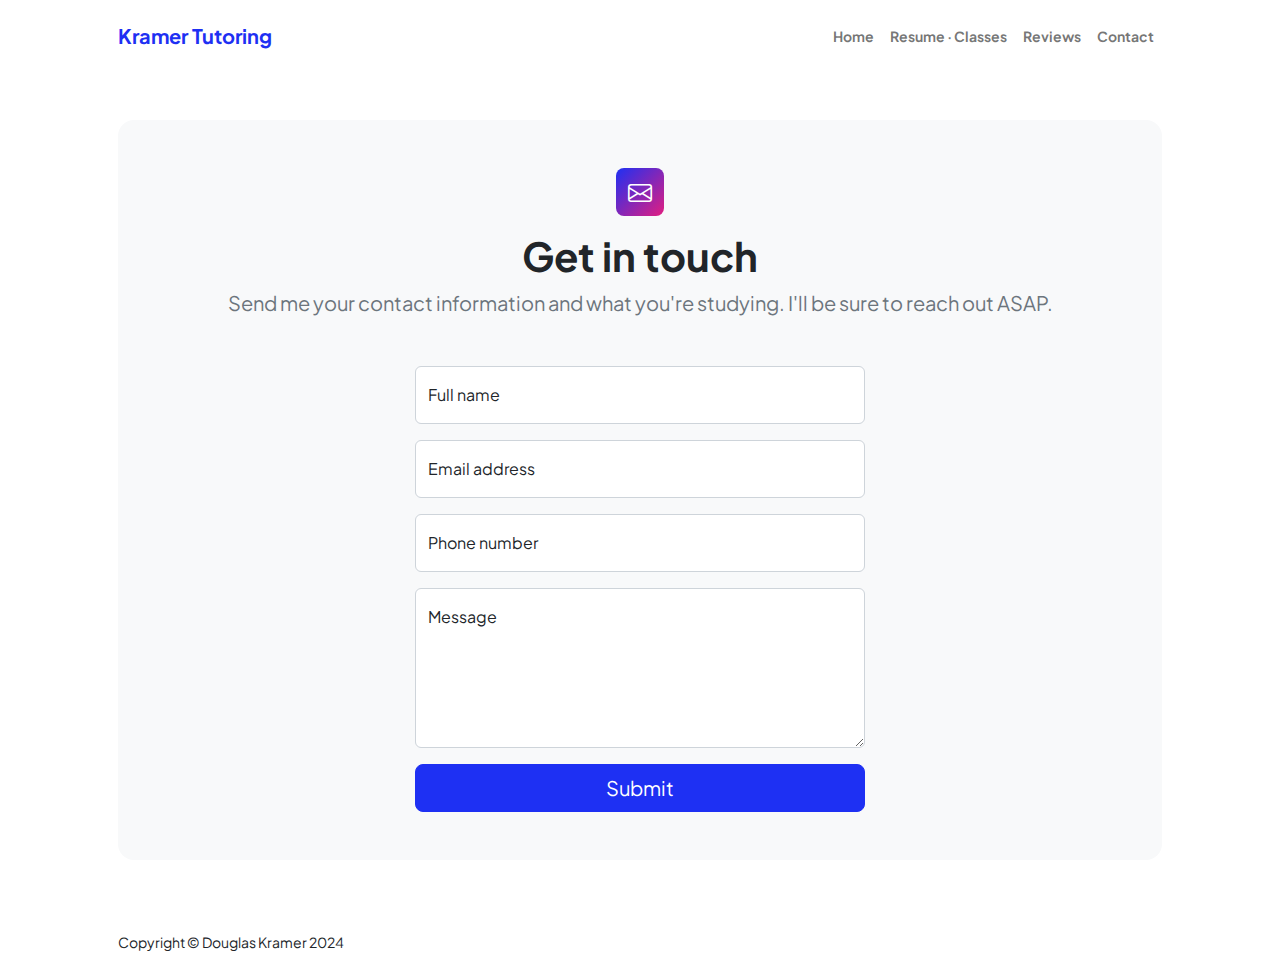
==== contact.html @ 2ce63cd3 "new icon" ====
<!DOCTYPE html>
<html lang="en">
    <head>
        <meta charset="utf-8" />
        <meta name="viewport" content="width=device-width, initial-scale=1, shrink-to-fit=no" />
        <meta name="description" content />
        <meta name="author" content />
        <title>Modern Business - Start Bootstrap Template</title>
        <!-- Favicon-->
        <link rel="icon" type="image/x-icon" href="assets/icon.ico" />
        <!-- Custom Google font-->
        <link rel="preconnect" href="https://fonts.googleapis.com" />
        <link rel="preconnect" href="https://fonts.gstatic.com" crossorigin />
        <link href="https://fonts.googleapis.com/css2?family=Plus+Jakarta+Sans:wght@100;200;300;400;500;600;700;800;900&amp;display=swap" rel="stylesheet" />
        <!-- Bootstrap icons-->
        <link href="https://cdn.jsdelivr.net/npm/bootstrap-icons@1.8.1/font/bootstrap-icons.css" rel="stylesheet" />
        <!-- Core theme CSS (includes Bootstrap)-->
        <link href="css/styles.css" rel="stylesheet" />
    </head>
    <body class="d-flex flex-column">
        <main class="flex-shrink-0">
            <!-- Navigation-->
            <nav class="navbar navbar-expand-lg navbar-light bg-white py-3">
                <div class="container px-5">
                    <a class="navbar-brand" href="index.html"><span class="fw-bolder text-primary">Kramer Tutoring</span></a>
                    <button class="navbar-toggler" type="button" data-bs-toggle="collapse" data-bs-target="#navbarSupportedContent" aria-controls="navbarSupportedContent" aria-expanded="false" aria-label="Toggle navigation"><span class="navbar-toggler-icon"></span></button>
                    <div class="collapse navbar-collapse" id="navbarSupportedContent">
                        <ul class="navbar-nav ms-auto mb-2 mb-lg-0 small fw-bolder">
                            <li class="nav-item"><a class="nav-link" href="index.html">Home</a></li>
                            <li class="nav-item"><a class="nav-link" href="resume.html">Resume &middot; Classes</a></li>
                            <li class="nav-item"><a class="nav-link" href="reviews.html">Reviews</a></li>
                            <li class="nav-item"><a class="nav-link" href="contact.html">Contact</a></li>
                        </ul>
                    </div>
                </div>
            </nav>
            <!-- Page content-->
            <section class="py-5">
                <div class="container px-5">
                    <!-- Contact form-->
                    <div class="bg-light rounded-4 py-5 px-4 px-md-5">
                        <div class="text-center mb-5">
                            <div class="feature bg-primary bg-gradient-primary-to-secondary text-white rounded-3 mb-3"><i class="bi bi-envelope"></i></div>
                            <h1 class="fw-bolder">Get in touch</h1>
                            <p class="lead fw-normal text-muted mb-0">Send me your contact information and what you're studying. I'll be sure to reach out ASAP.</p>
                        </div>
                        <div class="row gx-5 justify-content-center">
                            <div class="col-lg-8 col-xl-6">
                                <!-- * * * * * * * * * * * * * * *-->
                                <!-- * *  Contact Form * *-->
                                <!-- * * * * * * * * * * * * * * *-->
                                <form id="contactForm" action="https://formspree.io/f/xdoqazgz" method="POST">

                                    <!-- Name input-->
                                    <div class="form-floating mb-3">
                                        <input class="form-control" id="name" type="text" name="name" placeholder="Enter your name..." required="" />
                                        <label for="name">Full name</label>
                                        <div class="invalid-feedback" data-sb-feedback="name:required">A name is required.</div>
                                    </div>
                                    <!-- Email address input-->
                                    <div class="form-floating mb-3">
                                        <input class="form-control" id="email" type="email" name="email" placeholder="name@example.com" required=""/>
                                        <label for="email">Email address</label>
                                        <div class="invalid-feedback" data-sb-feedback="email:required">An email is required.</div>
                                        <div class="invalid-feedback" data-sb-feedback="email:email">Email is not valid.</div>
                                    </div>
                                    <!-- Phone number input-->
                                    <div class="form-floating mb-3">
                                        <input class="form-control" id="phone" type="tel" name="phone" placeholder="(123) 456-7890" />
                                        <label for="phone">Phone number</label>
                                    </div>
                                    <!-- Message input-->
                                    <div class="form-floating mb-3">
                                        <textarea class="form-control" id="message" type="text" name="message" placeholder="Enter your message here..." style="height: 10rem" required=""></textarea>
                                        <label for="message">Message</label>
                                        <div class="invalid-feedback" data-sb-feedback="message:required">A message is required.</div>
                                    </div>
                                    <!-- Submit Button-->
                                    <div class="d-grid"><button class="btn btn-primary btn-lg" id="submitButton" type="submit">Submit</button></div>
                                </form>
                            </div>
                        </div>
                    </div>
                </div>
            </section>
        </main>
        <!-- Footer-->
        <footer class="bg-white py-4 mt-auto">
            <div class="container px-5">
                <div class="row align-items-center justify-content-between flex-column flex-sm-row">
                    <div class="col-auto"><div class="small m-0">Copyright &copy; Douglas Kramer 2024</div></div>
                </div>
            </div>
        </footer>
        <!-- Bootstrap core JS-->
        <script src="https://cdn.jsdelivr.net/npm/bootstrap@5.2.3/dist/js/bootstrap.bundle.min.js"></script>
        <!-- Core theme JS-->
        <script src="js/scripts.js"></script>
    </body>
</html>
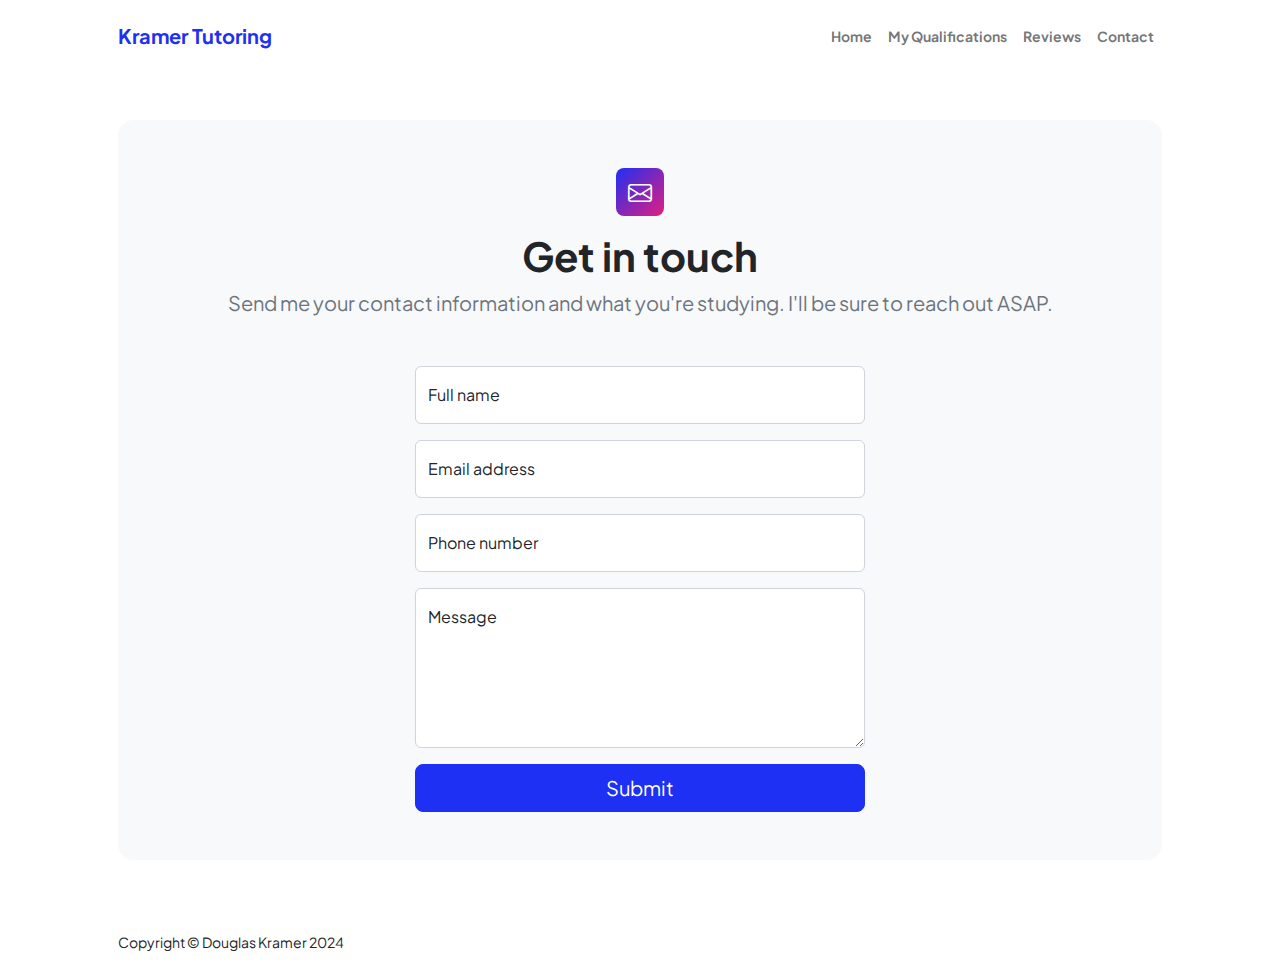
==== commit 0432d9b1: "fixed resume page, change nav bars around. Added download resume link." ====
--- a/contact.html
+++ b/contact.html
@@ -27,7 +27,7 @@
                     <div class="collapse navbar-collapse" id="navbarSupportedContent">
                         <ul class="navbar-nav ms-auto mb-2 mb-lg-0 small fw-bolder">
                             <li class="nav-item"><a class="nav-link" href="index.html">Home</a></li>
-                            <li class="nav-item"><a class="nav-link" href="resume.html">Resume &middot; Classes</a></li>
+                            <li class="nav-item"><a class="nav-link" href="resume.html">My Qualifications</a></li>
                             <li class="nav-item"><a class="nav-link" href="reviews.html">Reviews</a></li>
                             <li class="nav-item"><a class="nav-link" href="contact.html">Contact</a></li>
                         </ul>
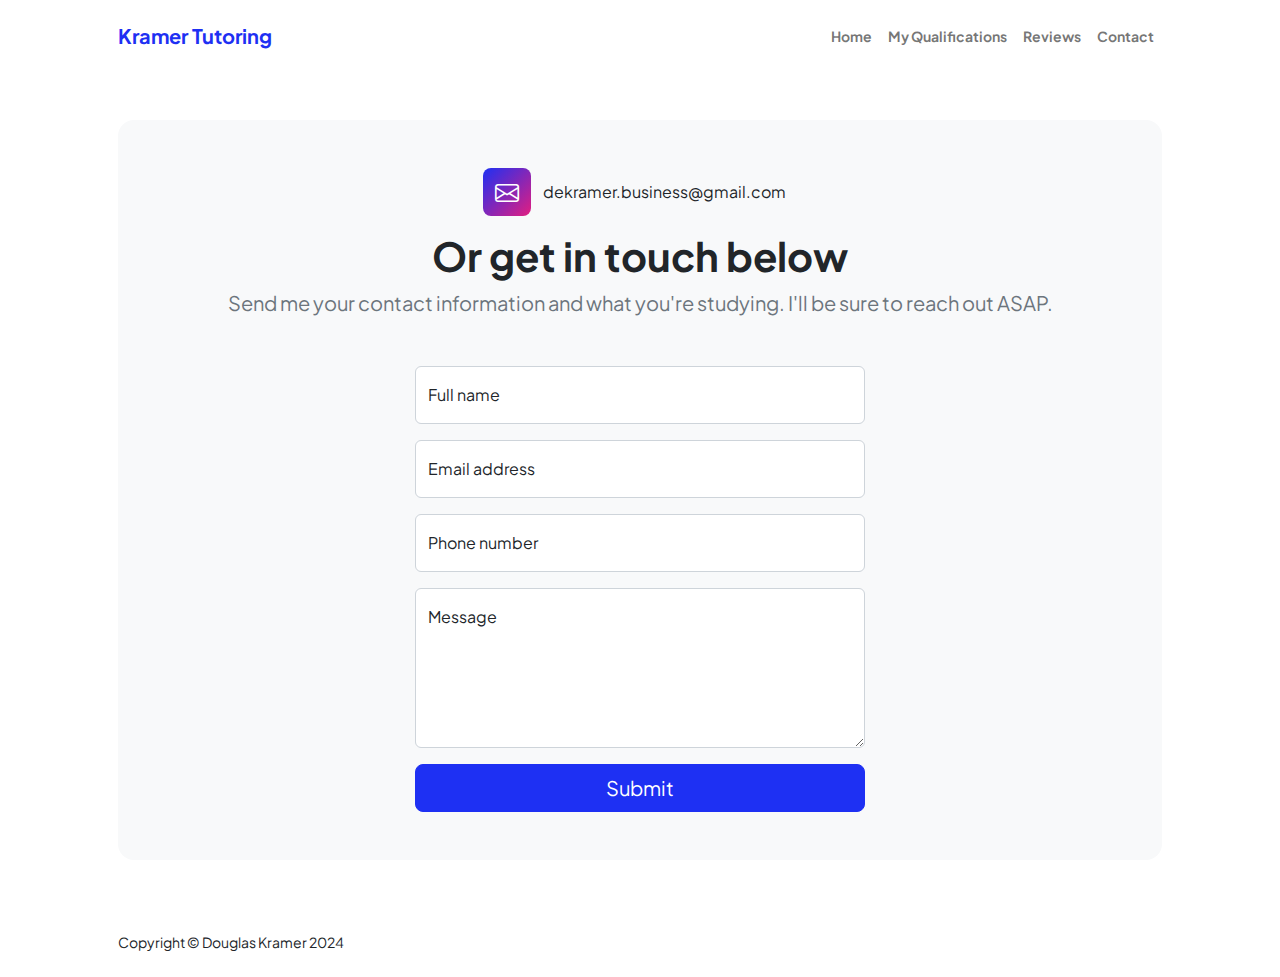
==== commit 90338cf6: "think i'm done" ====
--- a/contact.html
+++ b/contact.html
@@ -5,7 +5,7 @@
         <meta name="viewport" content="width=device-width, initial-scale=1, shrink-to-fit=no" />
         <meta name="description" content />
         <meta name="author" content />
-        <title>Modern Business - Start Bootstrap Template</title>
+        <title>Kramer Tutoring</title>
         <!-- Favicon-->
         <link rel="icon" type="image/x-icon" href="assets/icon.ico" />
         <!-- Custom Google font-->
@@ -40,8 +40,11 @@
                     <!-- Contact form-->
                     <div class="bg-light rounded-4 py-5 px-4 px-md-5">
                         <div class="text-center mb-5">
-                            <div class="feature bg-primary bg-gradient-primary-to-secondary text-white rounded-3 mb-3"><i class="bi bi-envelope"></i></div>
-                            <h1 class="fw-bolder">Get in touch</h1>
+                            <div class="row align-items-center justify-content-center  mb-3" id="contacts">
+                                <div class="col-auto feature bg-primary bg-gradient-primary-to-secondary text-white rounded-3"><i class="bi bi-envelope"></i></div>
+                                <div class="col-auto" style="text-align: center;">dekramer.business@gmail.com</div>
+                            </div>
+                            <h1 class="fw-bolder">Or get in touch below</h1>
                             <p class="lead fw-normal text-muted mb-0">Send me your contact information and what you're studying. I'll be sure to reach out ASAP.</p>
                         </div>
                         <div class="row gx-5 justify-content-center">
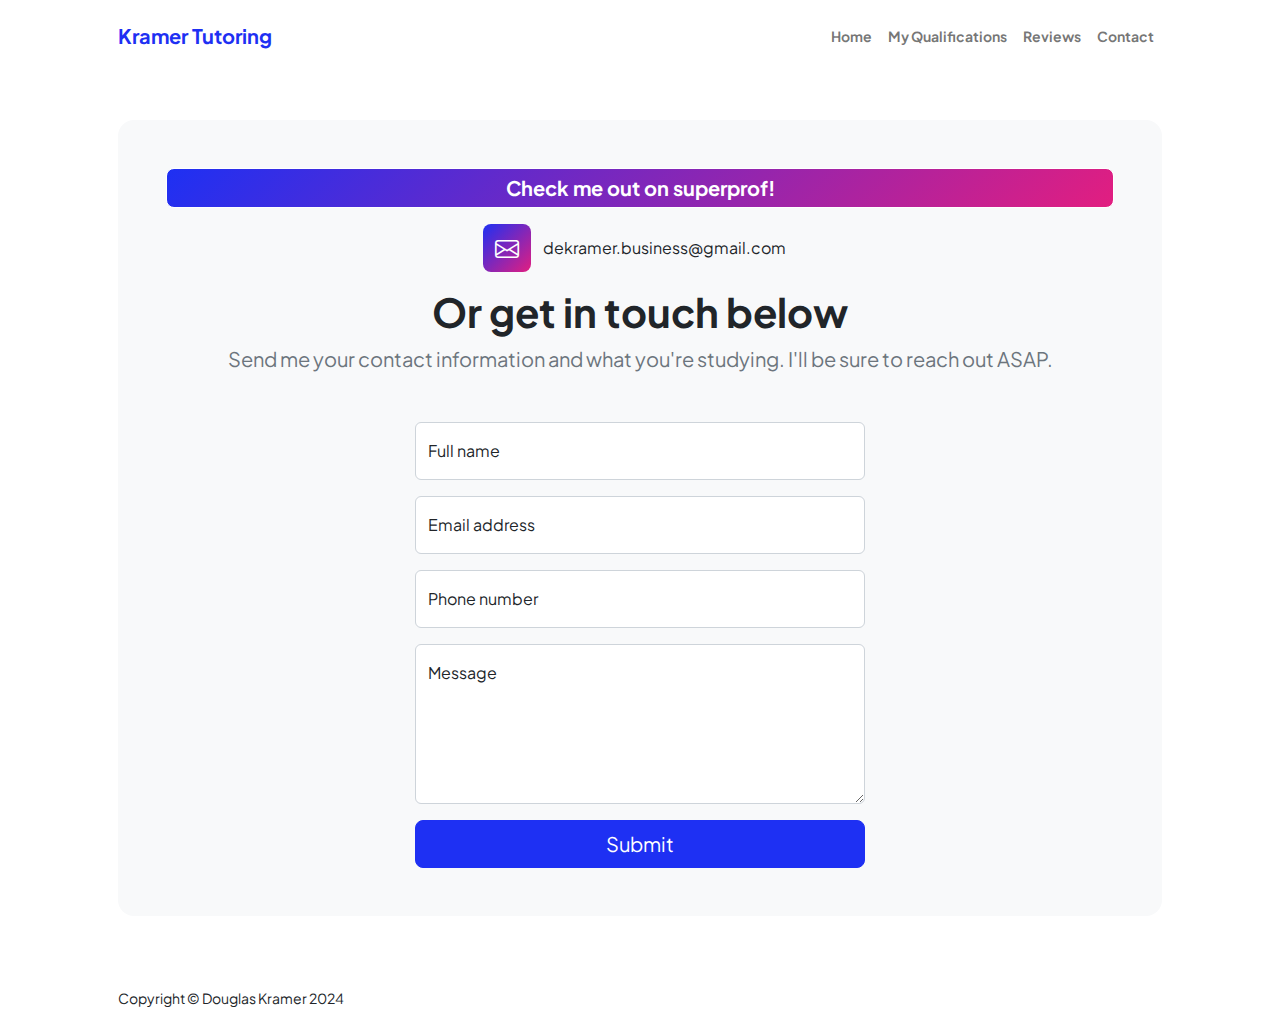
==== commit 408519ad: "added superprof button on contact page" ====
--- a/contact.html
+++ b/contact.html
@@ -40,6 +40,7 @@
                     <!-- Contact form-->
                     <div class="bg-light rounded-4 py-5 px-4 px-md-5">
                         <div class="text-center mb-5">
+                            <a class="row btn align-items-center bg-gradient-primary-to-secondary btn-sm fs-5 fw-bolder text-white rounded-3 w-100 mb-3" style="border-color: inherit;" href="https://www.superprof.com/computer-science-and-pre-medical-student-santa-cruz-teach-computer-science-mathematics-chemistry-biology-and.html">Check me out on superprof!</a>
                             <div class="row align-items-center justify-content-center  mb-3" id="contacts">
                                 <div class="col-auto feature bg-primary bg-gradient-primary-to-secondary text-white rounded-3"><i class="bi bi-envelope"></i></div>
                                 <div class="col-auto" style="text-align: center;">dekramer.business@gmail.com</div>
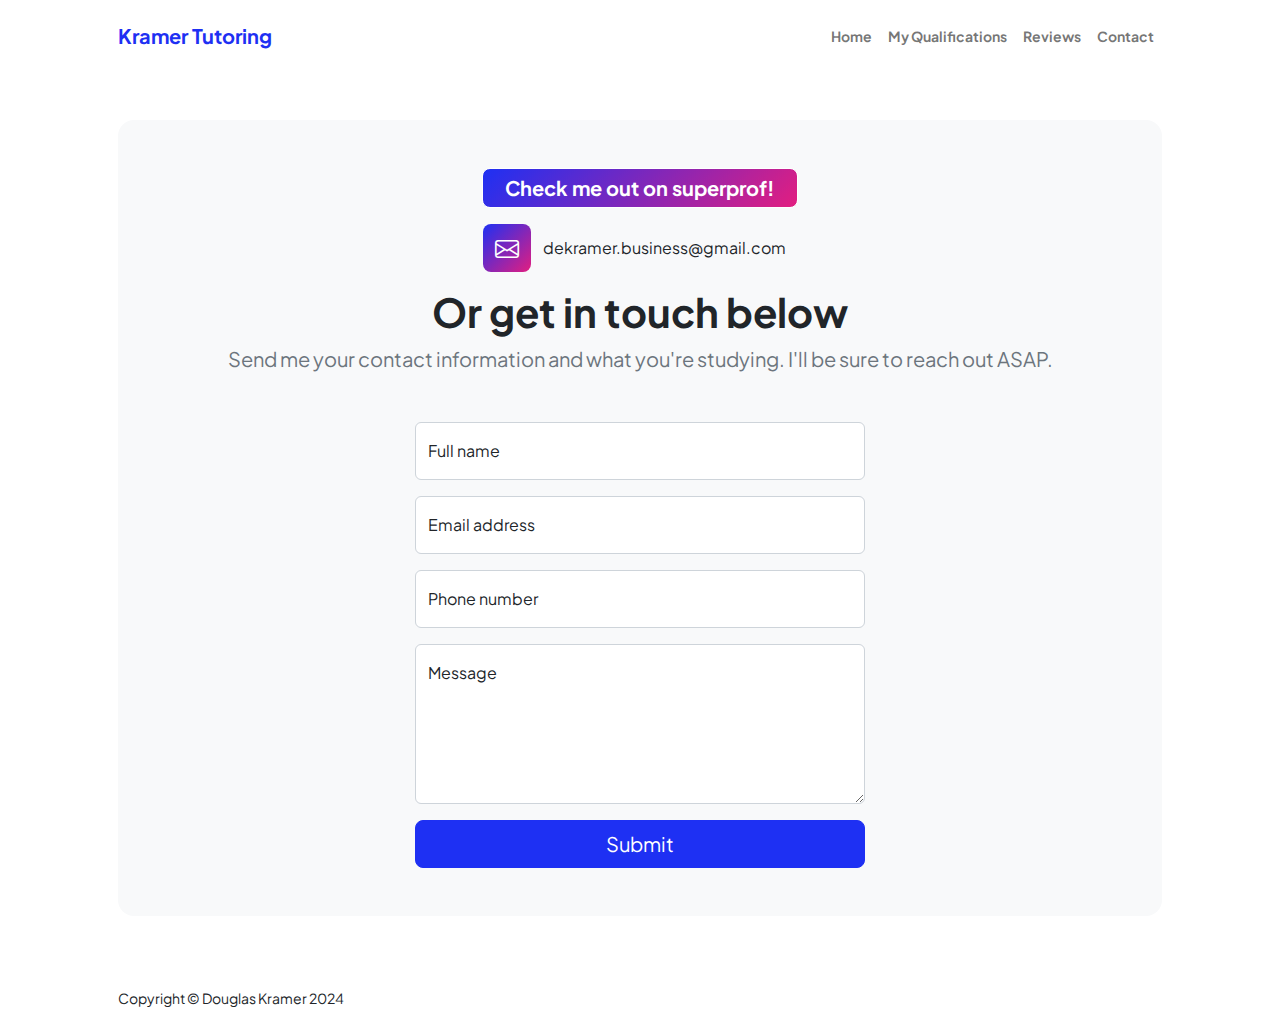
==== commit 6ae369c9: "superprof link improved" ====
--- a/contact.html
+++ b/contact.html
@@ -40,7 +40,7 @@
                     <!-- Contact form-->
                     <div class="bg-light rounded-4 py-5 px-4 px-md-5">
                         <div class="text-center mb-5">
-                            <a class="row btn align-items-center bg-gradient-primary-to-secondary btn-sm fs-5 fw-bolder text-white rounded-3 w-100 mb-3" style="border-color: inherit;" href="https://www.superprof.com/computer-science-and-pre-medical-student-santa-cruz-teach-computer-science-mathematics-chemistry-biology-and.html">Check me out on superprof!</a>
+                            <a class="row btn align-items-center bg-gradient-primary-to-secondary btn-sm fs-5 fw-bolder text-white rounded-3 w-100 mb-3" style="border-color: inherit; max-width: 19.8rem;" href="https://www.superprof.com/computer-science-and-pre-medical-student-santa-cruz-teach-computer-science-mathematics-chemistry-biology-and.html">Check me out on superprof!</a>
                             <div class="row align-items-center justify-content-center  mb-3" id="contacts">
                                 <div class="col-auto feature bg-primary bg-gradient-primary-to-secondary text-white rounded-3"><i class="bi bi-envelope"></i></div>
                                 <div class="col-auto" style="text-align: center;">dekramer.business@gmail.com</div>
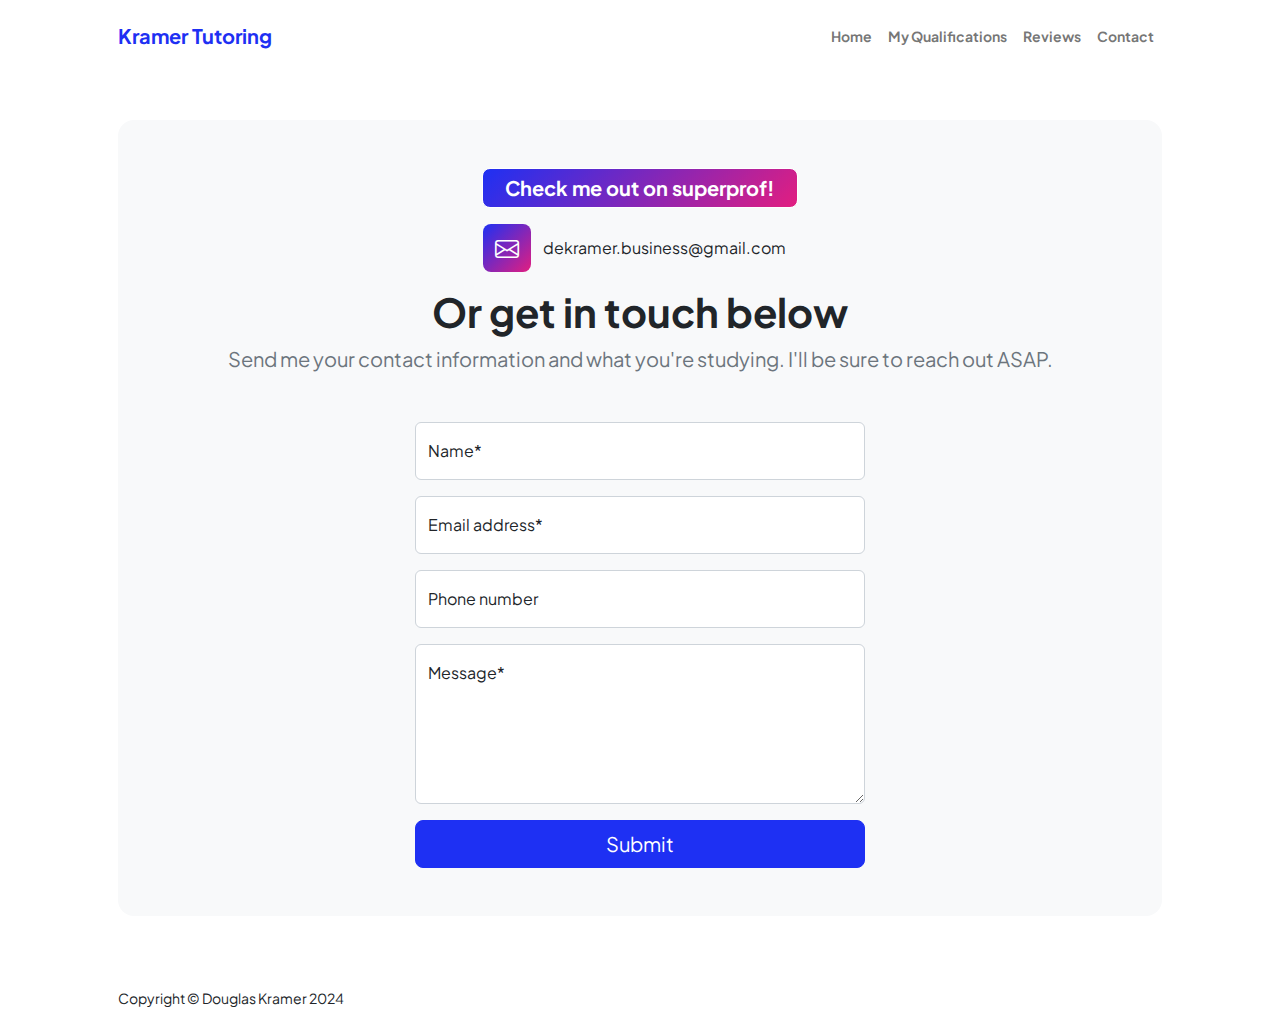
==== commit 4713d4c6: "Made it obvious that phone number is optional" ====
--- a/contact.html
+++ b/contact.html
@@ -58,13 +58,13 @@
                                     <!-- Name input-->
                                     <div class="form-floating mb-3">
                                         <input class="form-control" id="name" type="text" name="name" placeholder="Enter your name..." required="" />
-                                        <label for="name">Full name</label>
+                                        <label for="name">Name*</label>
                                         <div class="invalid-feedback" data-sb-feedback="name:required">A name is required.</div>
                                     </div>
                                     <!-- Email address input-->
                                     <div class="form-floating mb-3">
                                         <input class="form-control" id="email" type="email" name="email" placeholder="name@example.com" required=""/>
-                                        <label for="email">Email address</label>
+                                        <label for="email">Email address*</label>
                                         <div class="invalid-feedback" data-sb-feedback="email:required">An email is required.</div>
                                         <div class="invalid-feedback" data-sb-feedback="email:email">Email is not valid.</div>
                                     </div>
@@ -76,7 +76,7 @@
                                     <!-- Message input-->
                                     <div class="form-floating mb-3">
                                         <textarea class="form-control" id="message" type="text" name="message" placeholder="Enter your message here..." style="height: 10rem" required=""></textarea>
-                                        <label for="message">Message</label>
+                                        <label for="message">Message*</label>
                                         <div class="invalid-feedback" data-sb-feedback="message:required">A message is required.</div>
                                     </div>
                                     <!-- Submit Button-->
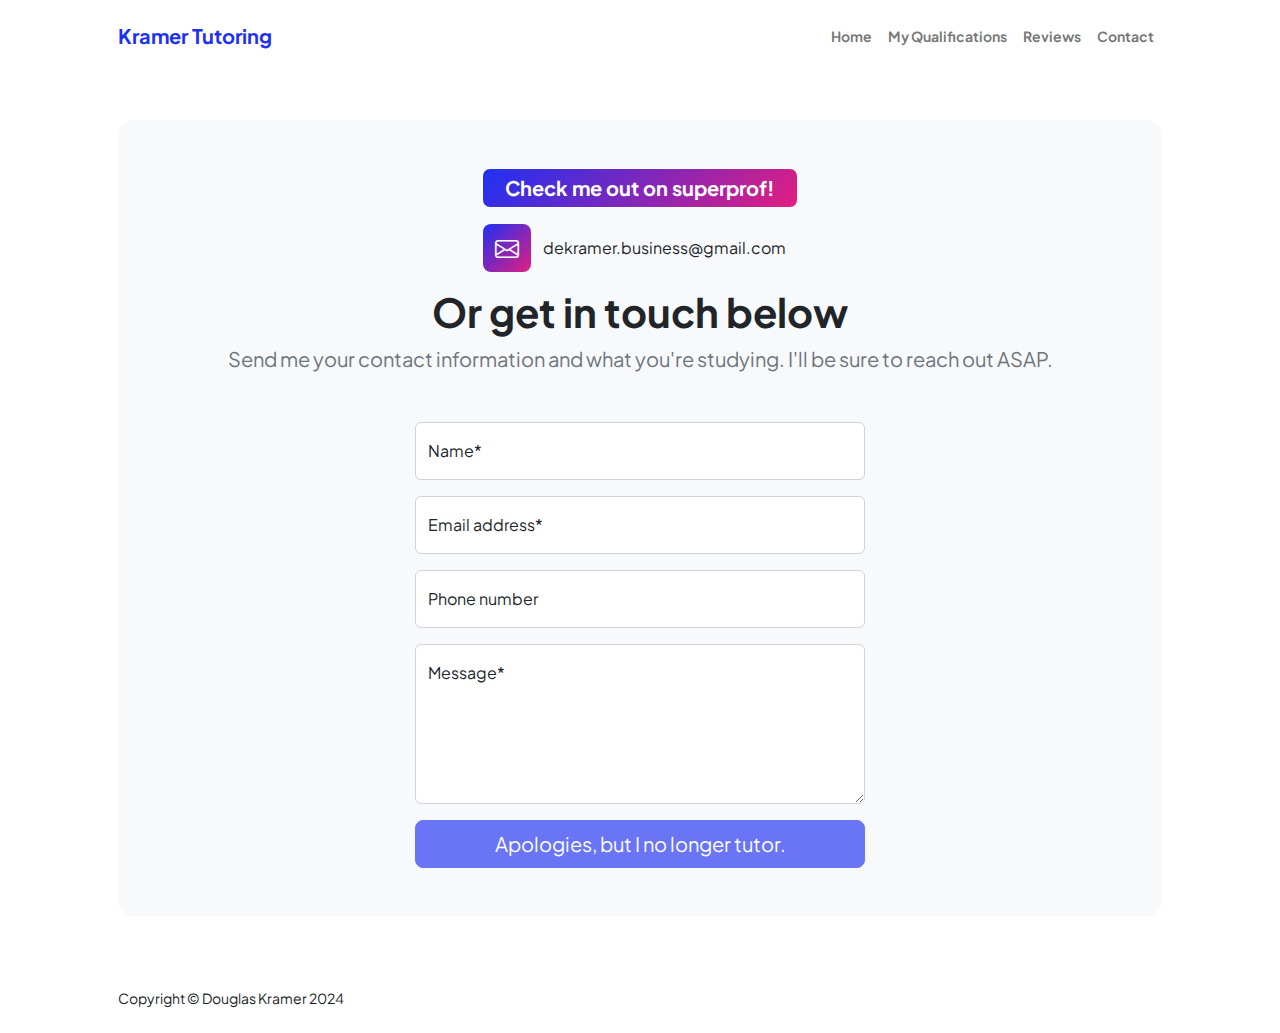
==== commit 1e8b5b41: "no longer available for tutoring" ====
--- a/contact.html
+++ b/contact.html
@@ -80,7 +80,7 @@
                                         <div class="invalid-feedback" data-sb-feedback="message:required">A message is required.</div>
                                     </div>
                                     <!-- Submit Button-->
-                                    <div class="d-grid"><button class="btn btn-primary btn-lg" id="submitButton" type="submit">Submit</button></div>
+                                    <div class="d-grid"><button class="btn btn-primary btn-lg" id="submitButton" type="submit" disabled>Apologies, but I no longer tutor.</button></div>
                                 </form>
                             </div>
                         </div>
